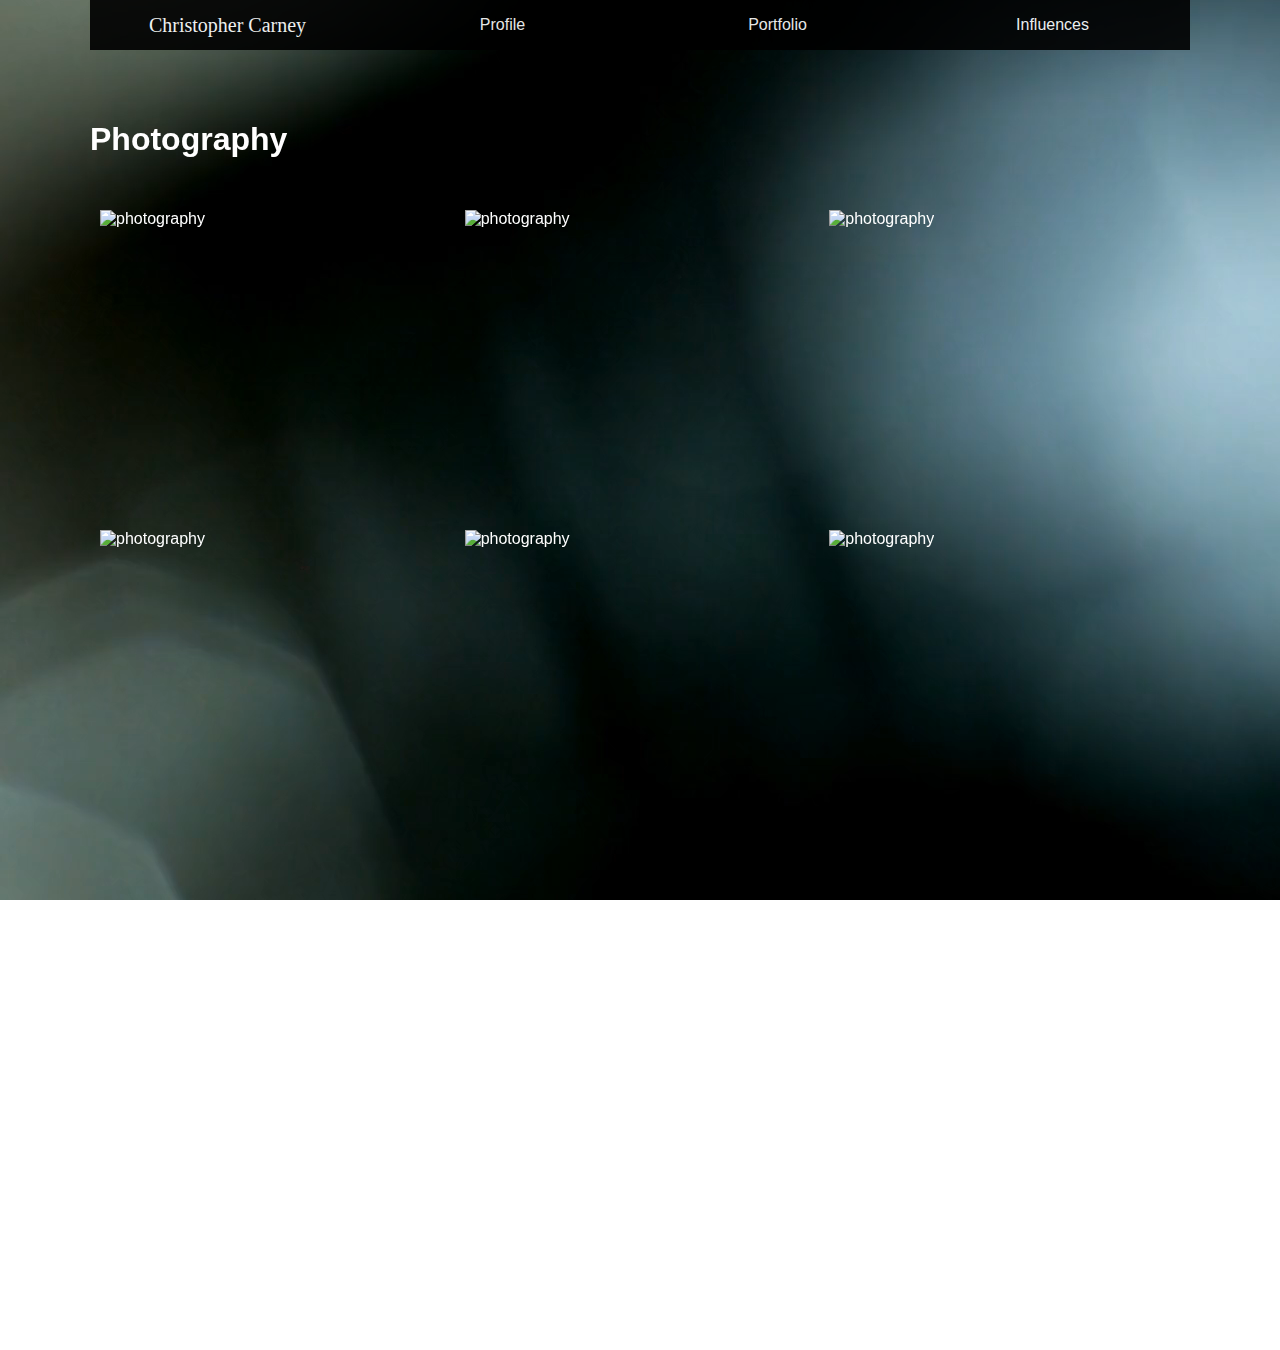
==== photo.html @ bb84613f "Add files via upload" ====
<!doctype html>
<html>
<head>
<meta charset="utf-8">
<title>Photography</title>

<link href="css/style.css" rel="stylesheet" type="text/css">
</head>

<body>
	<div class="main">
		<div class="fullscreen-bg">
		<video loop muted autoplay poster="img/videoframe.jpg" class="fullscreen-bg__video">
			<source src="images/background.mp4" type="video/mp4">
		</video>
		</div>
	<header>
        <nav>
		   <ul>
				<li id="logo"><a href="index.html">Christopher Carney</a></li>
			    <li><a href="profile.html">Profile</a></li>
			    <li>Portfolio
			        <ul>
					    <li><a href="photo.html">Photography</a></li>
				        <li><a href="art.html">Art</a></li>
					    <li><a href="animation.html">Animation</a></li>
					    <li><a href="video.html">Videography</a></li>
				    </ul>
			    </li>
			    <li><a href="influences.html">Influences</a></li>
		    </ul>	
	    </nav>
	</header>
	<div id="space1"></div>
	<h1>Photography</h1>
	<div id="space2">

<div class="row">
  <div class="column" style="transparent">
    <h2></h2>
    <p><img src="images/photography/one.jpg" alt="photography" width="325"></p>
  </div>
  <div class="column" style="transparent">
    <h2></h2>
    <p><img src="images/photography/two.jpg" alt="photography" width="325"></p>
  </div>
  <div class="column" style="transparent">
    <h2></h2>
    <p><img src="images/photography/three.jpg" alt="photography" width="325"></p>
  </div>
   <div class="column" style="transparent">
    <h2></h2>
    <p><img src="images/photography/four.jpg" alt="photography" width="325"></p>
  </div>
   <div class="column" style="transparent">
    <h2></h2>
    <p><img src="images/photography/five.jpg" alt="photography" width="325"></p>
  </div>
	 <div class="column" style="transparent">
    <h2></h2>
    <p><img src="images/photography/six.jpg" alt="photography" width="325"></p>
  </div>
  </div>
</div>
	</div>	
		
</div>

<div class = "footer">
	<footer><p><small>© copyright Christopher Carney B00106637 2018</small></p></footer>
</div>
</body>
</html>
---- css/style.css ----
@charset "utf-8";
/* CSS Document */
body {
	font-family: Gotham, "Helvetica Neue", Helvetica, Arial, "sans-serif";
	margin: 0;
	background-image: ;
	background-size: cover;
	background-attachment: fixed;
}

/* Video html and css source: https://slicejack.com/fullscreen-html5-video-background-css/ */

.fullscreen-bg {
    position: fixed;
    top: 0;
    right: 0;
    bottom: 0;
    left: 0;
    overflow: hidden;
    z-index: -100;
}

.fullscreen-bg__video {
    position: absolute;
    top: 0;
    left: 0;
    width: 100%;
    height: 100%;
}

@media (min-aspect-ratio: 16/9) {
  .fullscreen-bg__video {
    width: 100%;
    height: auto;
  }
}

@media (max-aspect-ratio: 16/9) {
  .fullscreen-bg__video {
    width: auto;
    height: 100%;
  }
}

@media (min-aspect-ratio: 16/9) {
  .fullscreen-bg__video {
    height: 300%;
    top: -100%;
  }
}

@media (max-aspect-ratio: 16/9) {
  .fullscreen-bg__video {
    width: 300%;
    left: -100%;
  }
}

@media (max-width: 767px) {
  .fullscreen-bg__video {
    display: none;
  }
}

.fullscreen-bg {
  position: fixed;
  top: 0;
  right: 0;
  bottom: 0;
  left: 0;
  overflow: hidden;
  z-index: -100;
}

.fullscreen-bg__video {
  position: absolute;
  top: 0;
  left: 0;
  width: 100%;
  height: 100%;
}

@media (min-aspect-ratio: 16/9) {
  .fullscreen-bg__video {
    height: 300%;
    top: -100%;
  }
}

@media (max-aspect-ratio: 16/9) {
  .fullscreen-bg__video {
    width: 300%;
    left: -100%;
  }
}

@media (max-width: 767px) {

  .fullscreen-bg__video {
    display: none;
  }
}

.fullscreen-bg {
    position: fixed;
    top: 0;
    right: 0;
    bottom: 0;
    left: 0;
    overflow: hidden;
    z-index: -100;
}

.fullscreen-bg__video {
    position: absolute;
    top: 50%;
    left: 50%;
    width: auto;
    height: auto;
    min-width: 100%;
    min-height: 100%;
    -webkit-transform: translate(-50%, -50%);
       -moz-transform: translate(-50%, -50%);
        -ms-transform: translate(-50%, -50%);
	    transform: translate(-50%, -50%);
}

@media (max-width: 767px) {

    .fullscreen-bg__video {
        display: none;
    }
}

.one {
    width: 400px;
	float: left;
	position: absolute;
	top: 20;
	left: 20%;
}

.one p {
	color: white;
	position: relative;
	top: -95px;
	padding: 10px;
}

.two {
	width: 400px;
	float: right;
	position: absolute;
	top: 20;
	right: 20%;
}

.two p {
	color: white;
	position: relative;
	padding: 10px;
	top: -95px;
}

.three {
	width: 400px;
	position: absolute;
	top: 100%;
	left: 20%;
}

.three p {
	color: white;
	position: relative;
	padding: 10px;
	top: -95px;
}

.four {
	width: 400px;
	position: absolute;
	top: 100%;
	right: 20%;
}

.four p {
	color: white;
	position: relative;
	padding: 10px;
	top: -95px;
}

.main {
	width: 1100px;
	height: 1300px;
	margin: auto;
}

h1, h2, h3 {
	color: white;
}

p {
	color: white;
}

#logo {
	font-family: Vivaldi;
	font-size: 20px;
}

nav {
	position: fixed;
	height: 100px;
}

ul {
	list-style-type: none;
	background-color: black;
	margin: 0;
	padding: 0;
}

ul li {
	float: left;
	background-color: black;
	text-align: center;
	height: 50px;
	opacity: 0.9;
	color: white;
	line-height: 50px;
	width: 275px;
}

ul li a {
	text-decoration: none;
	color: white;
	display: block;
}

ul li:hover,ul li a:hover {
	background-color: red;
}

ul li ul li {
	display: none;
}

ul li:hover ul li {
	display: block;
}

#space1 {
	height: 100px;
}

#space2 {
	height: 75px;
}

/* Create three equal columns that floats next to each other */
.column {
    float: left;
    width: 31.33%;
    padding: 10px;
    height: 300px; /* Should be removed. Only for demonstration */
	-webkit-column-gap: 10px; /* Chrome, Safari, Opera */
    -moz-column-gap: 10px; /* Firefox */
    column-gap: 10px;
}

/* Clear floats after the columns */
.row:after {
    content: "";
    display: table;
    clear: both;
}

.column2 {
	float: right;
    width: 31.33%;
    padding: 10px;
    height: 300px; /* Should be removed. Only for demonstration */
}

.drop {
	margin: auto;
	text-align: center;
	background-color: lightgrey;
	width: 300px;
	opacity: .8;
	border: dashed;
	padding: 10px;
}

.profile img {
	border-radius: 50%;
	border: solid red;
	transform: rotate(270deg);
}

.profile {
	padding: 10px;
	border: solid red;
	color: white;
}

.footer {
	font-weight: bold;
	color: black;
	text-align: center;
}

#footer {
	position: fixed;
	height: 20px;
	background-color: white;
	bottom: 0px;
	left: 0px;
	right: 0px;
	margin-bottom: 0px;
}
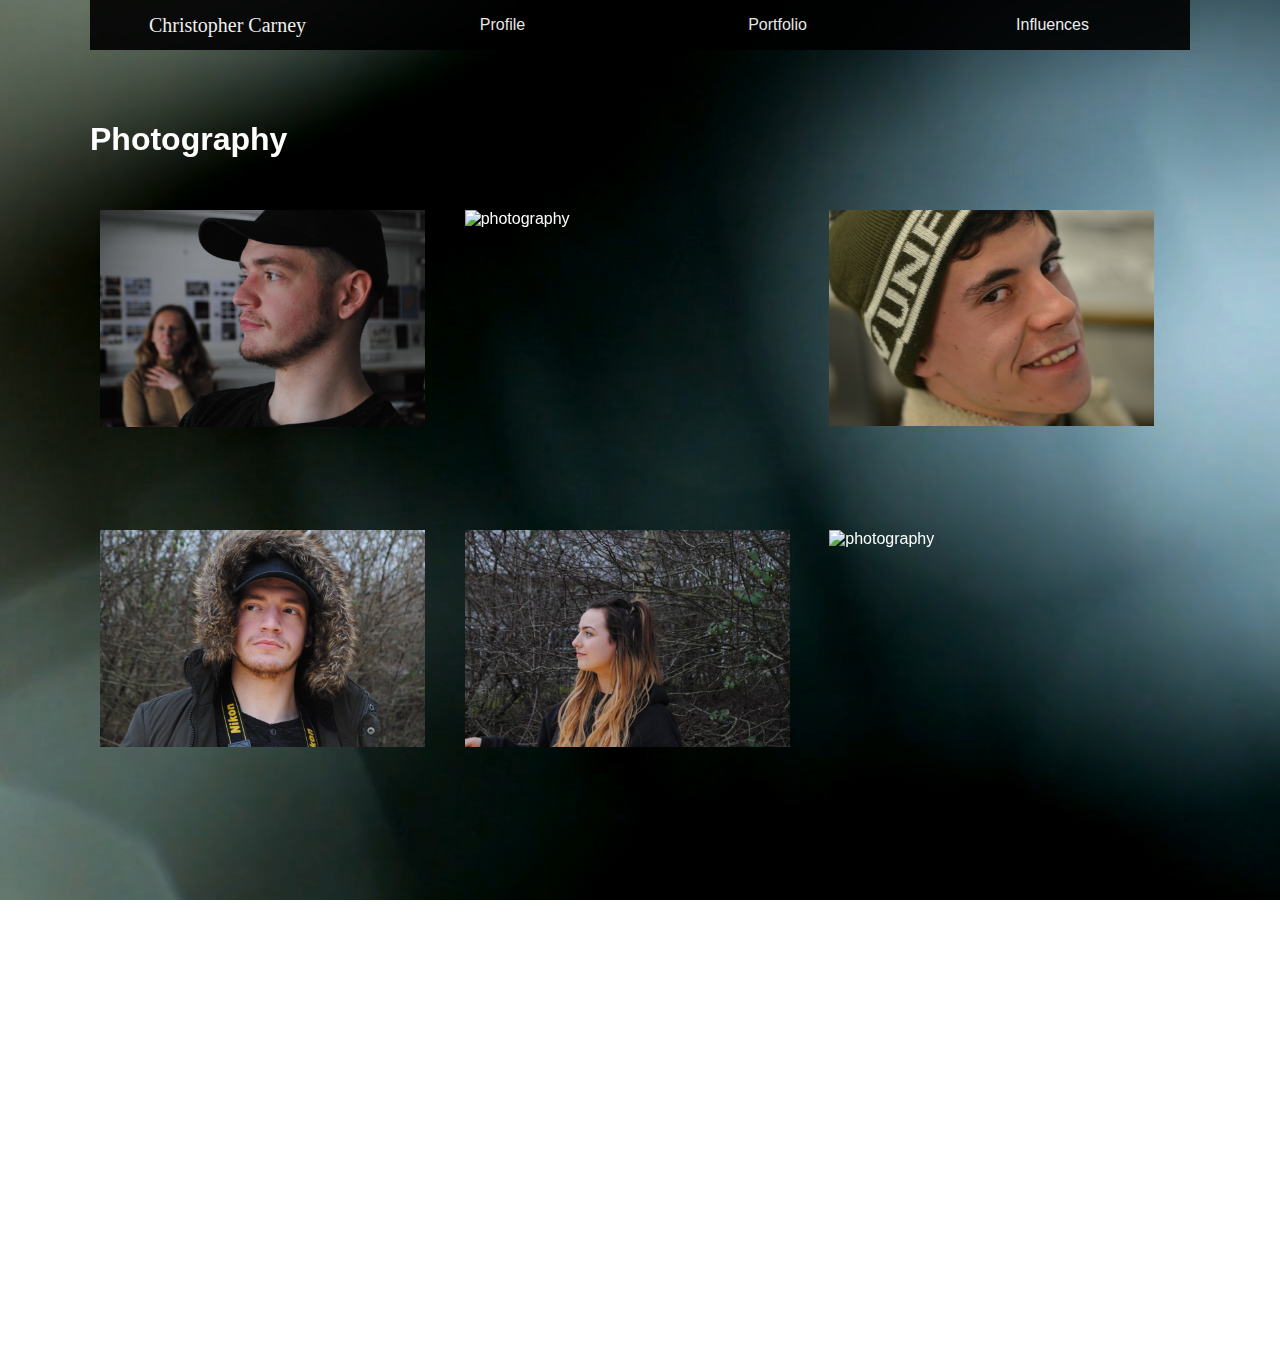
==== commit e2809537: "Add files via upload" ====
--- a/photo.html
+++ b/photo.html
@@ -38,27 +38,27 @@
 <div class="row">
   <div class="column" style="transparent">
     <h2></h2>
-    <p><img src="images/photography/one.jpg" alt="photography" width="325"></p>
+    <p><img src="images/photography/one.JPG" alt="photography" width="325"></p>
   </div>
   <div class="column" style="transparent">
     <h2></h2>
-    <p><img src="images/photography/two.jpg" alt="photography" width="325"></p>
+    <p><img src="images/photography/two.JPG" alt="photography" width="325"></p>
   </div>
   <div class="column" style="transparent">
     <h2></h2>
-    <p><img src="images/photography/three.jpg" alt="photography" width="325"></p>
+    <p><img src="images/photography/three.JPG" alt="photography" width="325"></p>
   </div>
    <div class="column" style="transparent">
     <h2></h2>
-    <p><img src="images/photography/four.jpg" alt="photography" width="325"></p>
+    <p><img src="images/photography/four.JPG" alt="photography" width="325"></p>
   </div>
    <div class="column" style="transparent">
     <h2></h2>
-    <p><img src="images/photography/five.jpg" alt="photography" width="325"></p>
+    <p><img src="images/photography/five.JPG" alt="photography" width="325"></p>
   </div>
 	 <div class="column" style="transparent">
     <h2></h2>
-    <p><img src="images/photography/six.jpg" alt="photography" width="325"></p>
+    <p><img src="images/photography/six.JPG" alt="photography" width="325"></p>
   </div>
   </div>
 </div>
